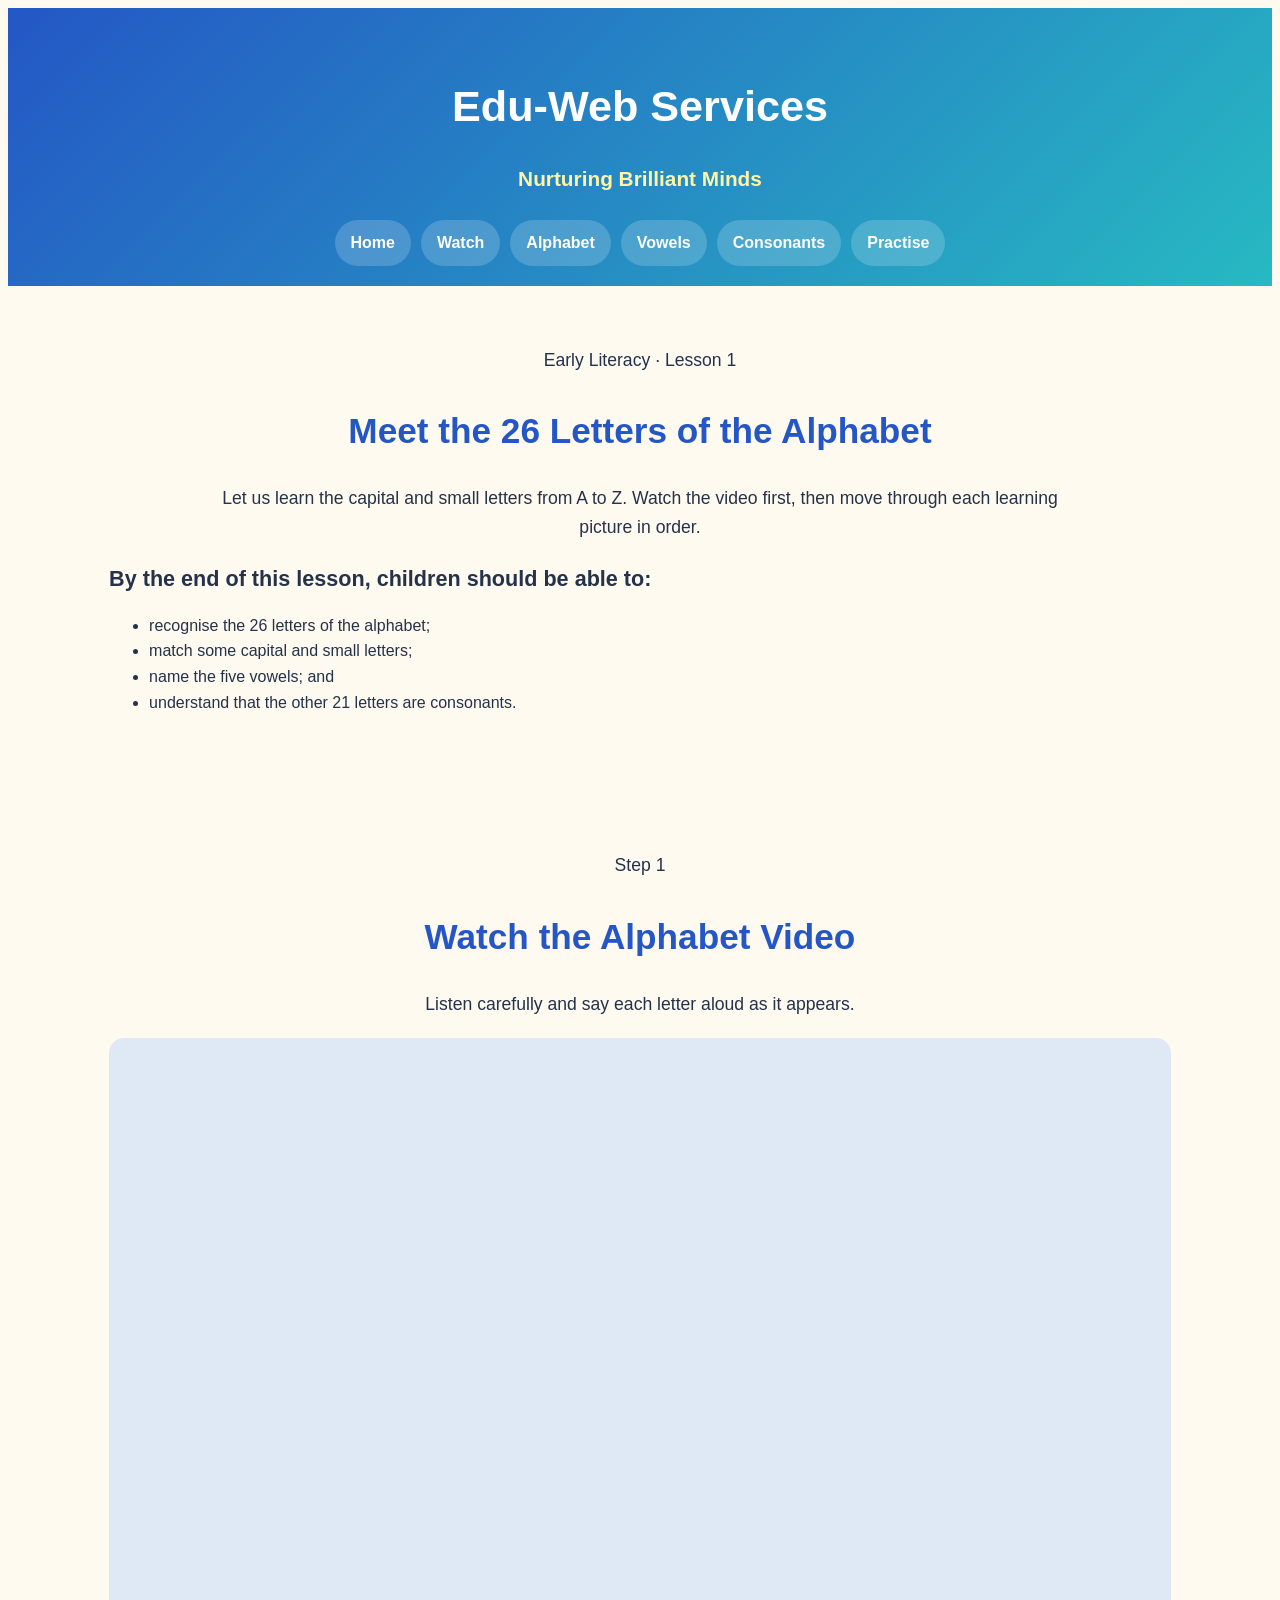
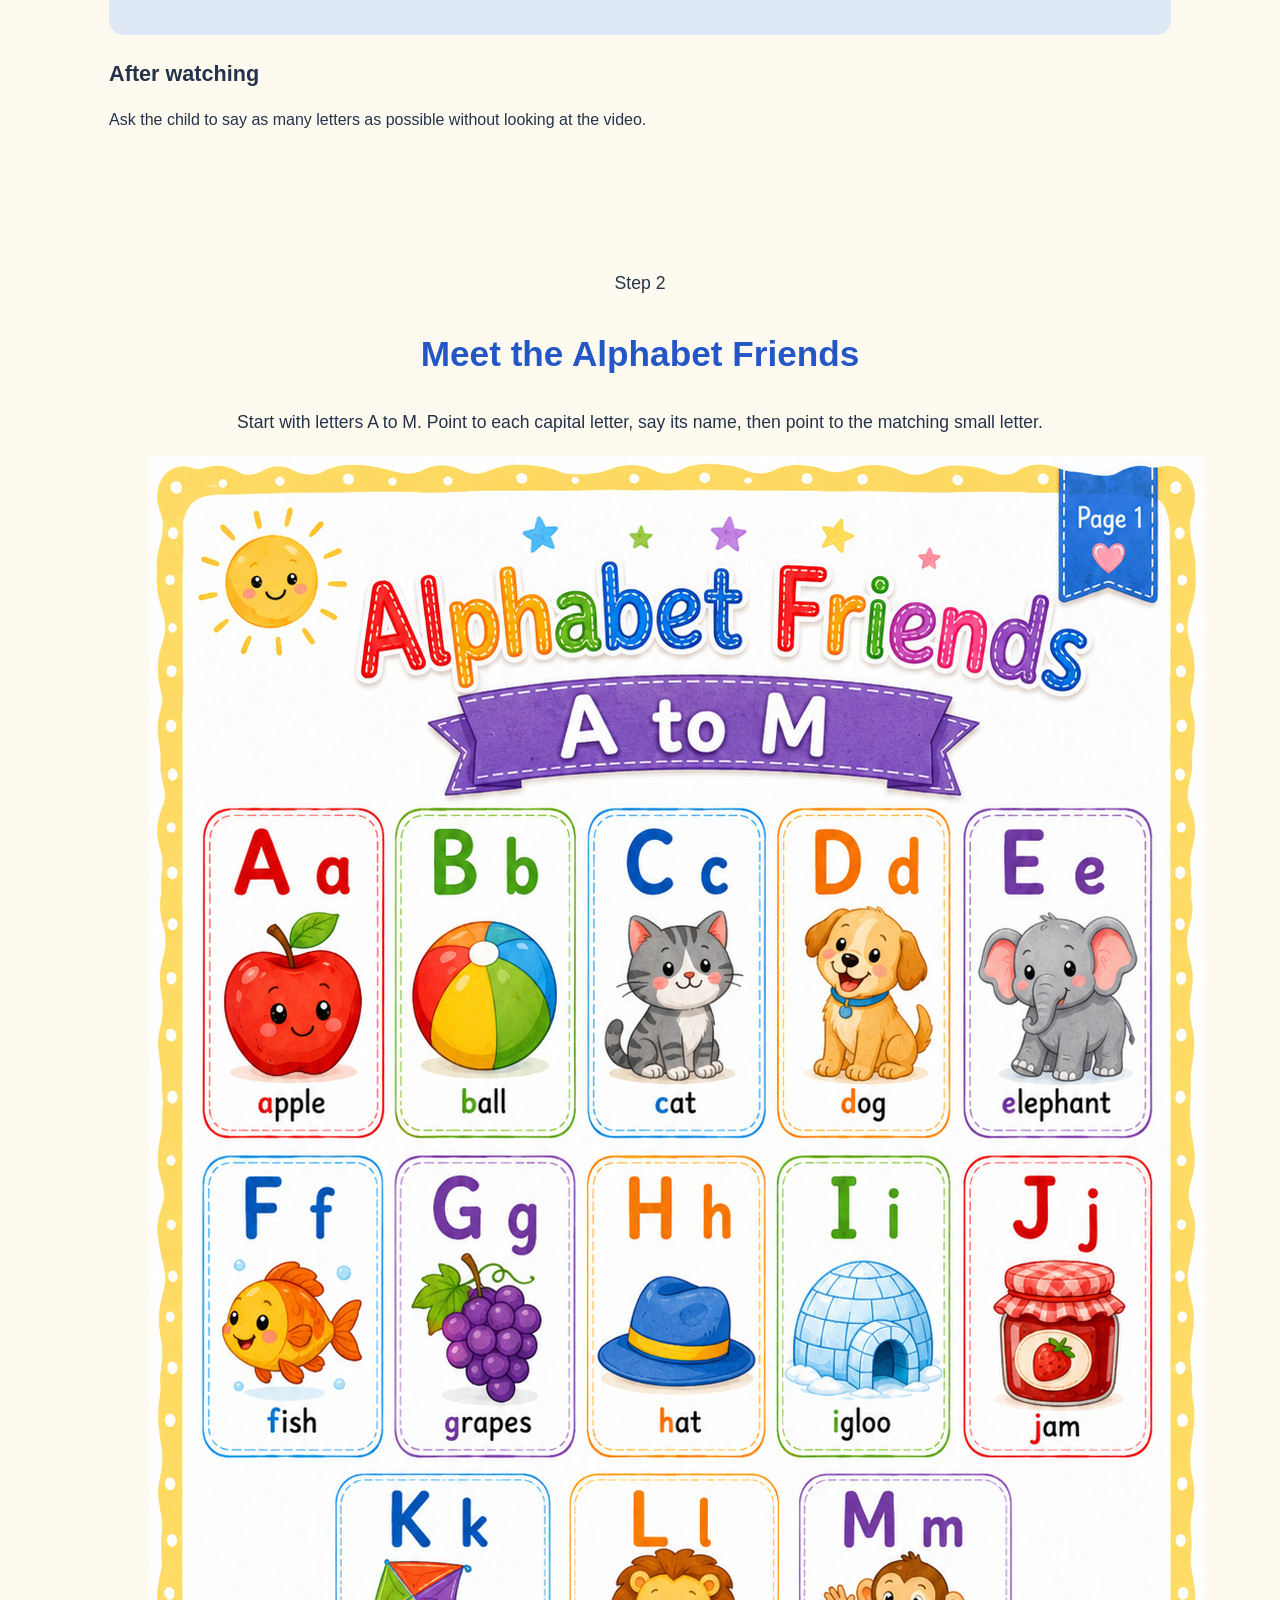
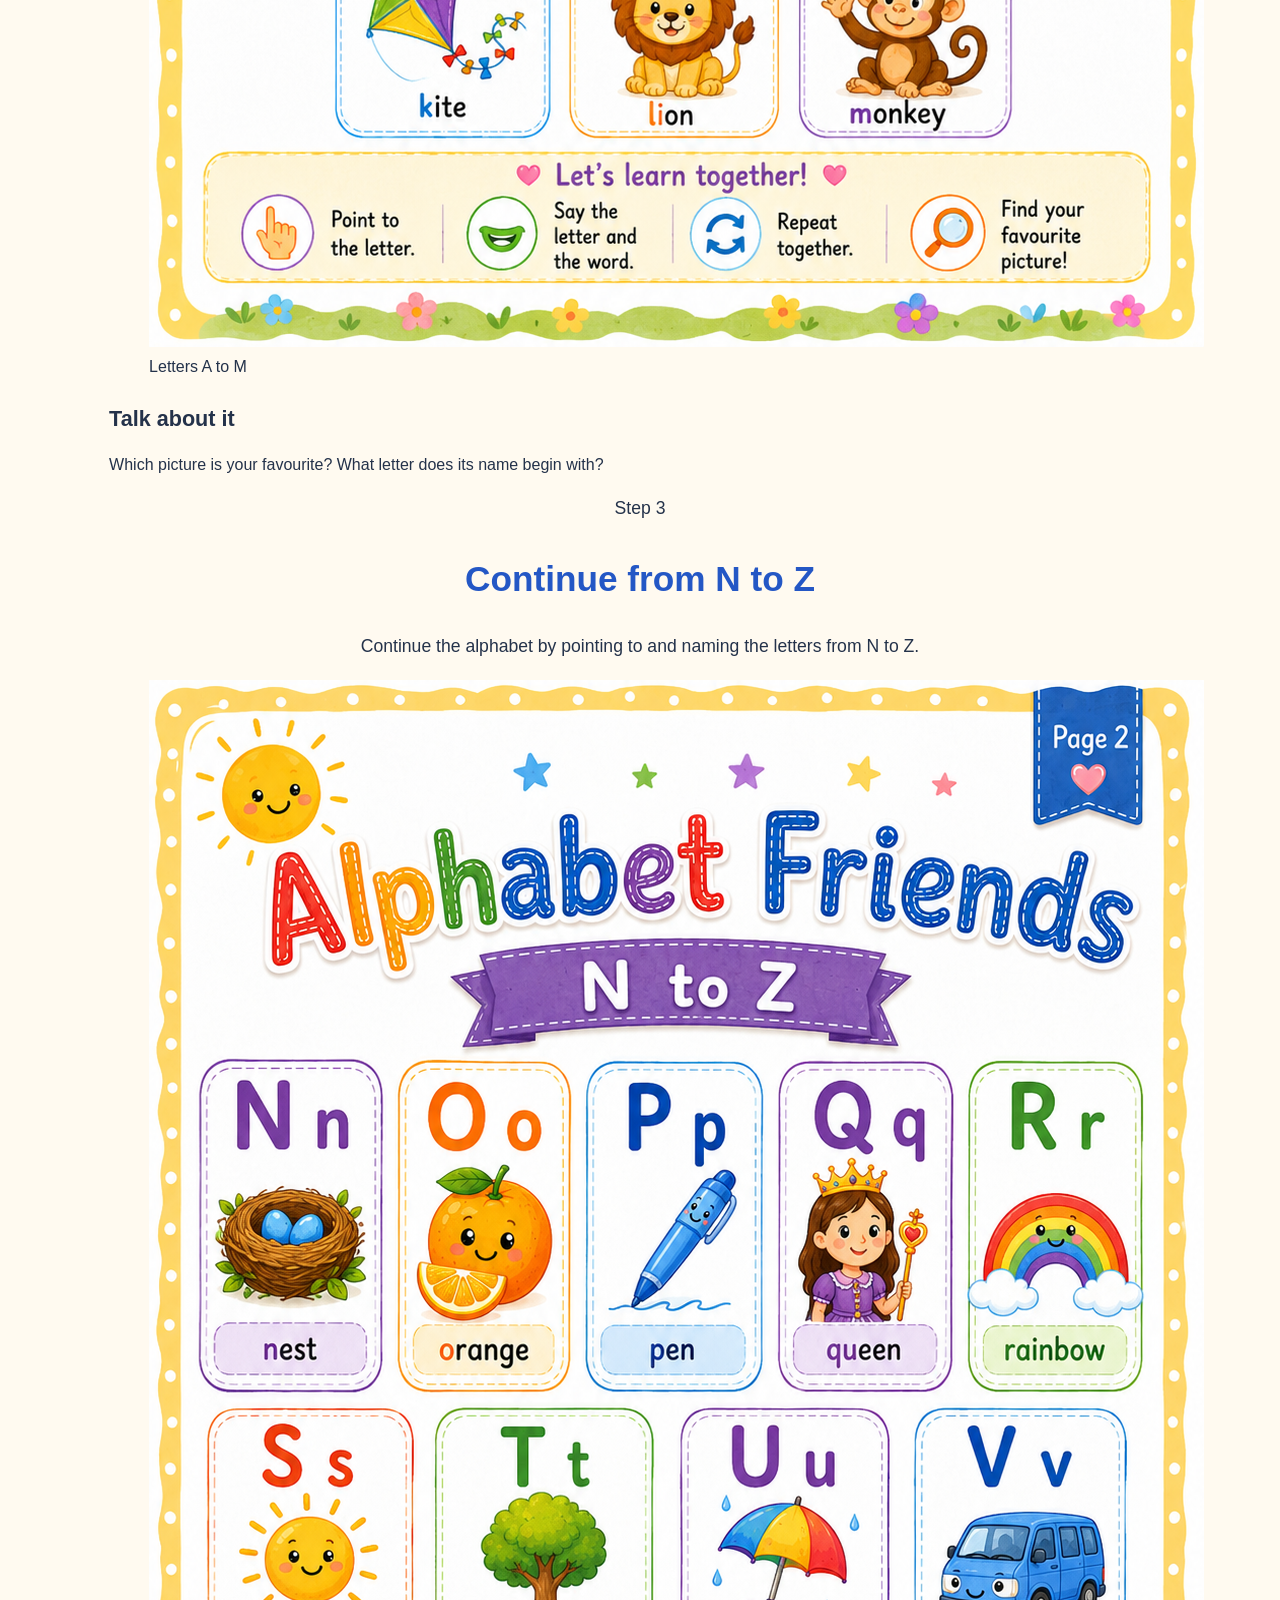
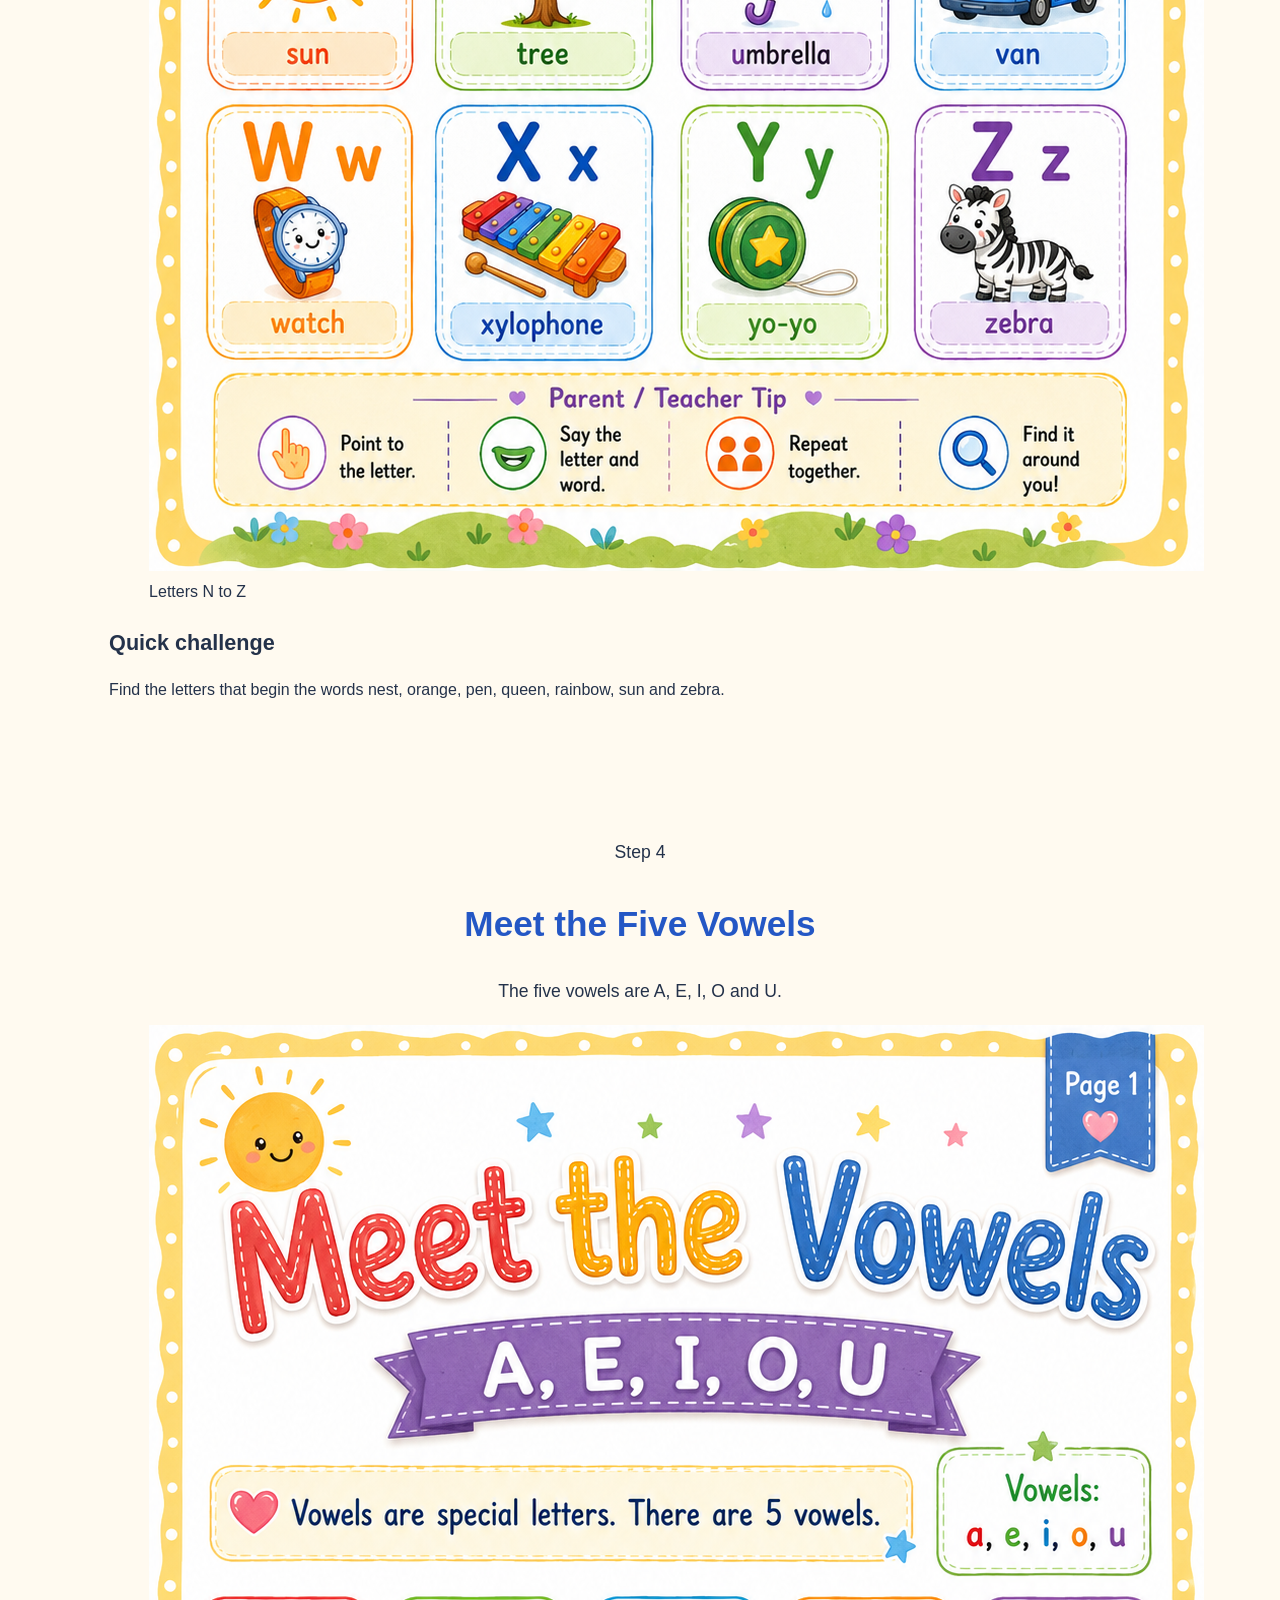
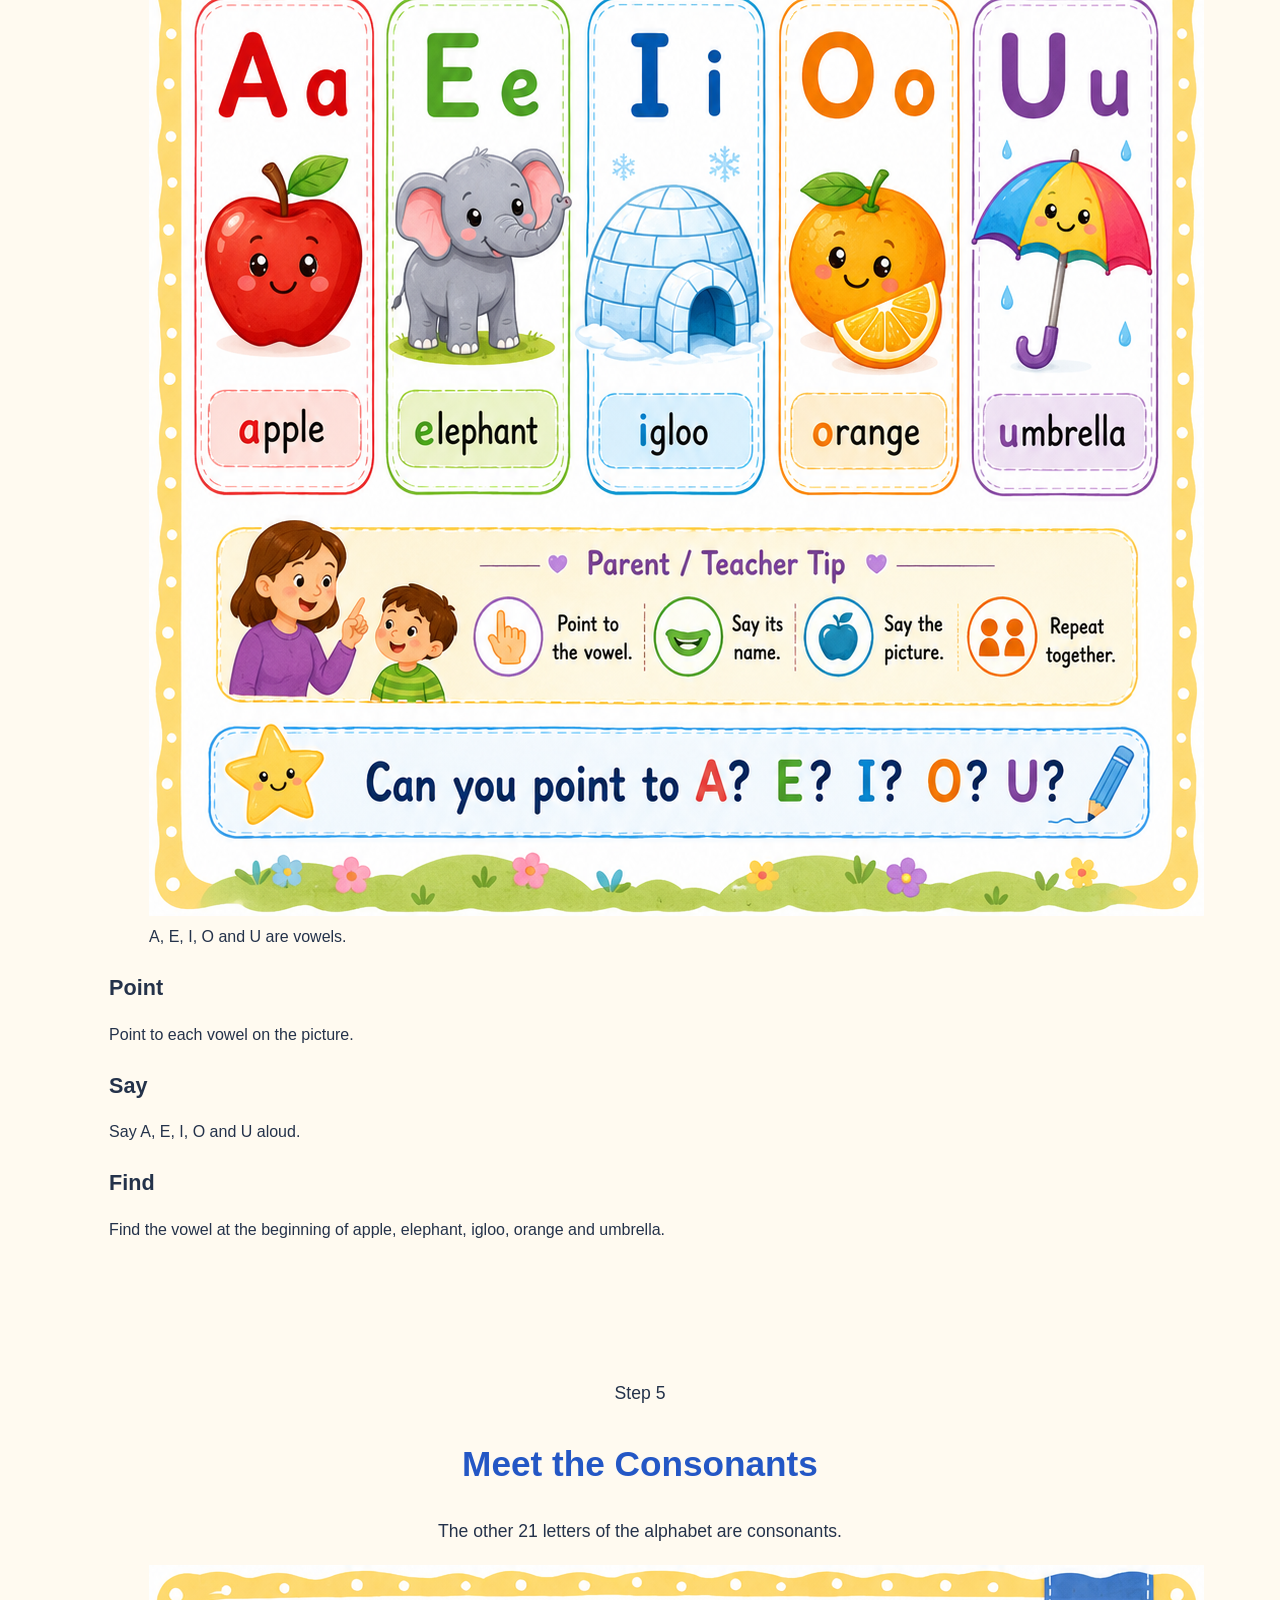
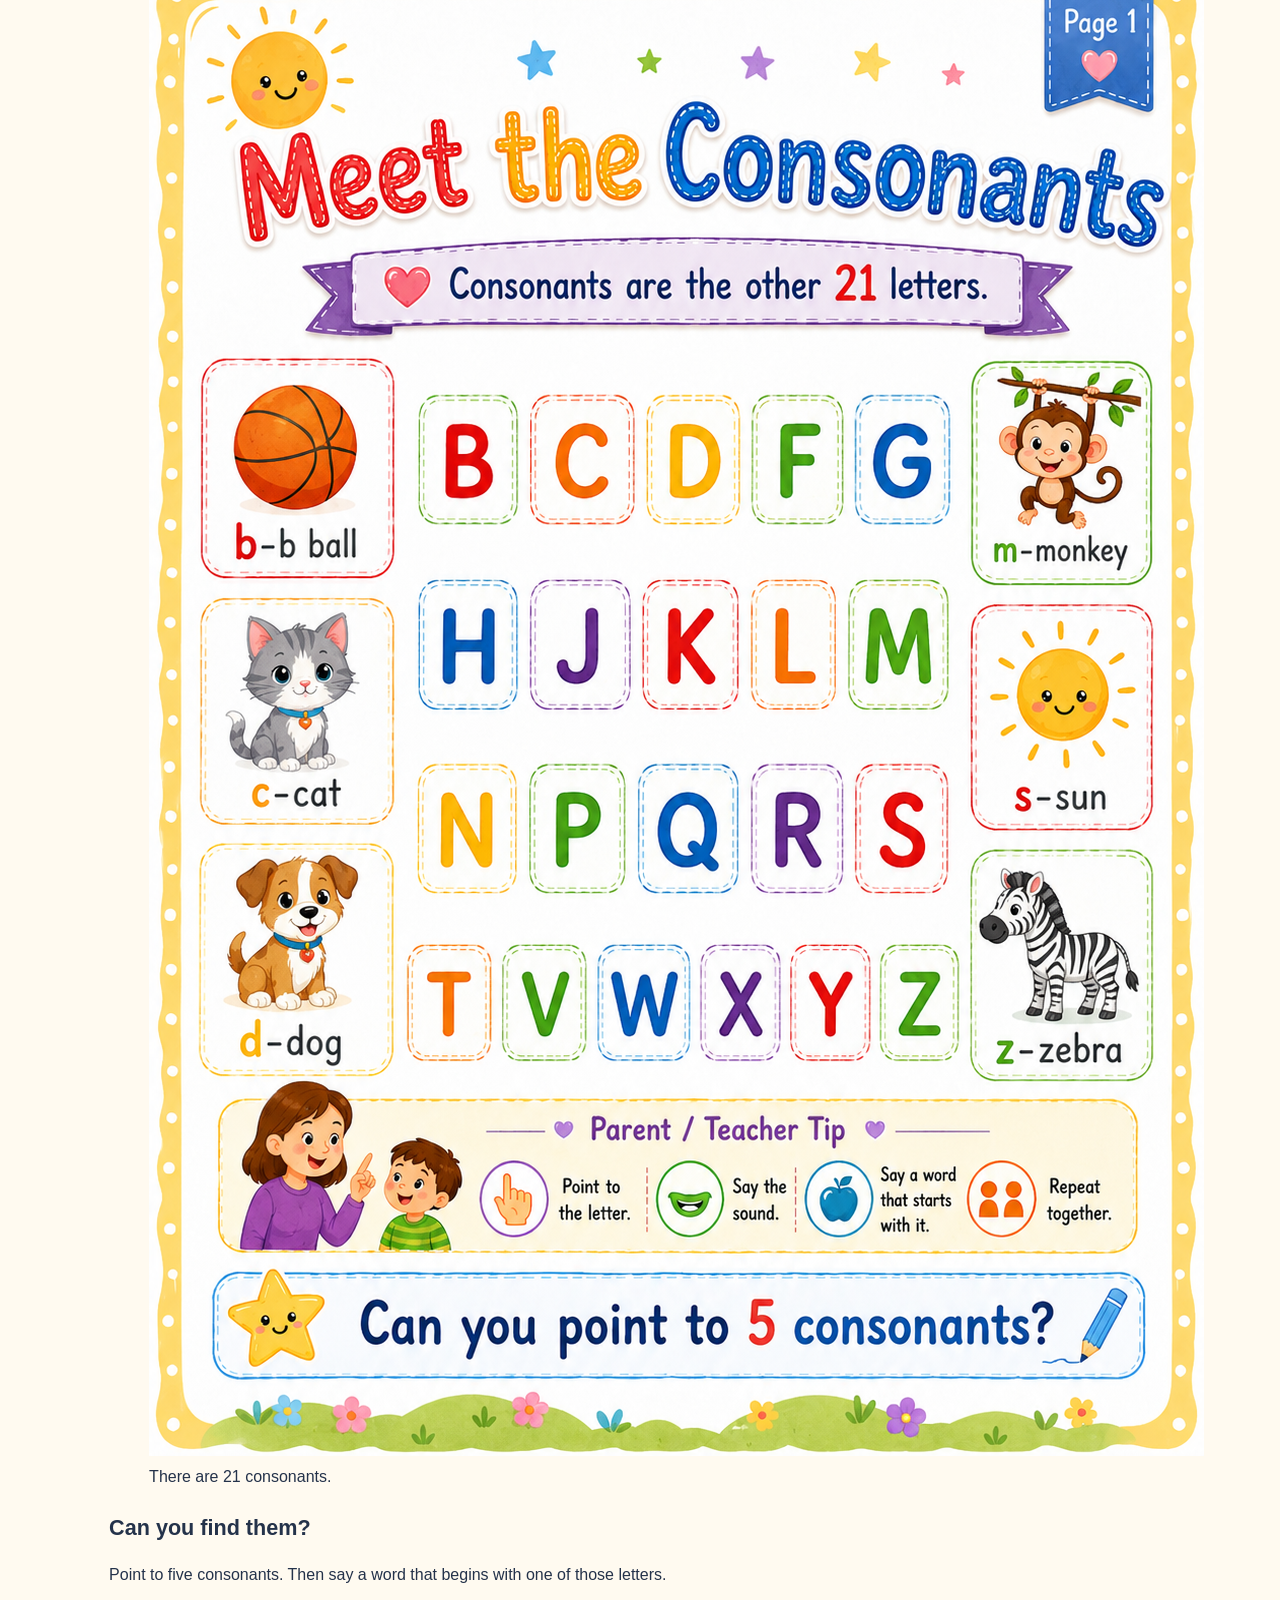
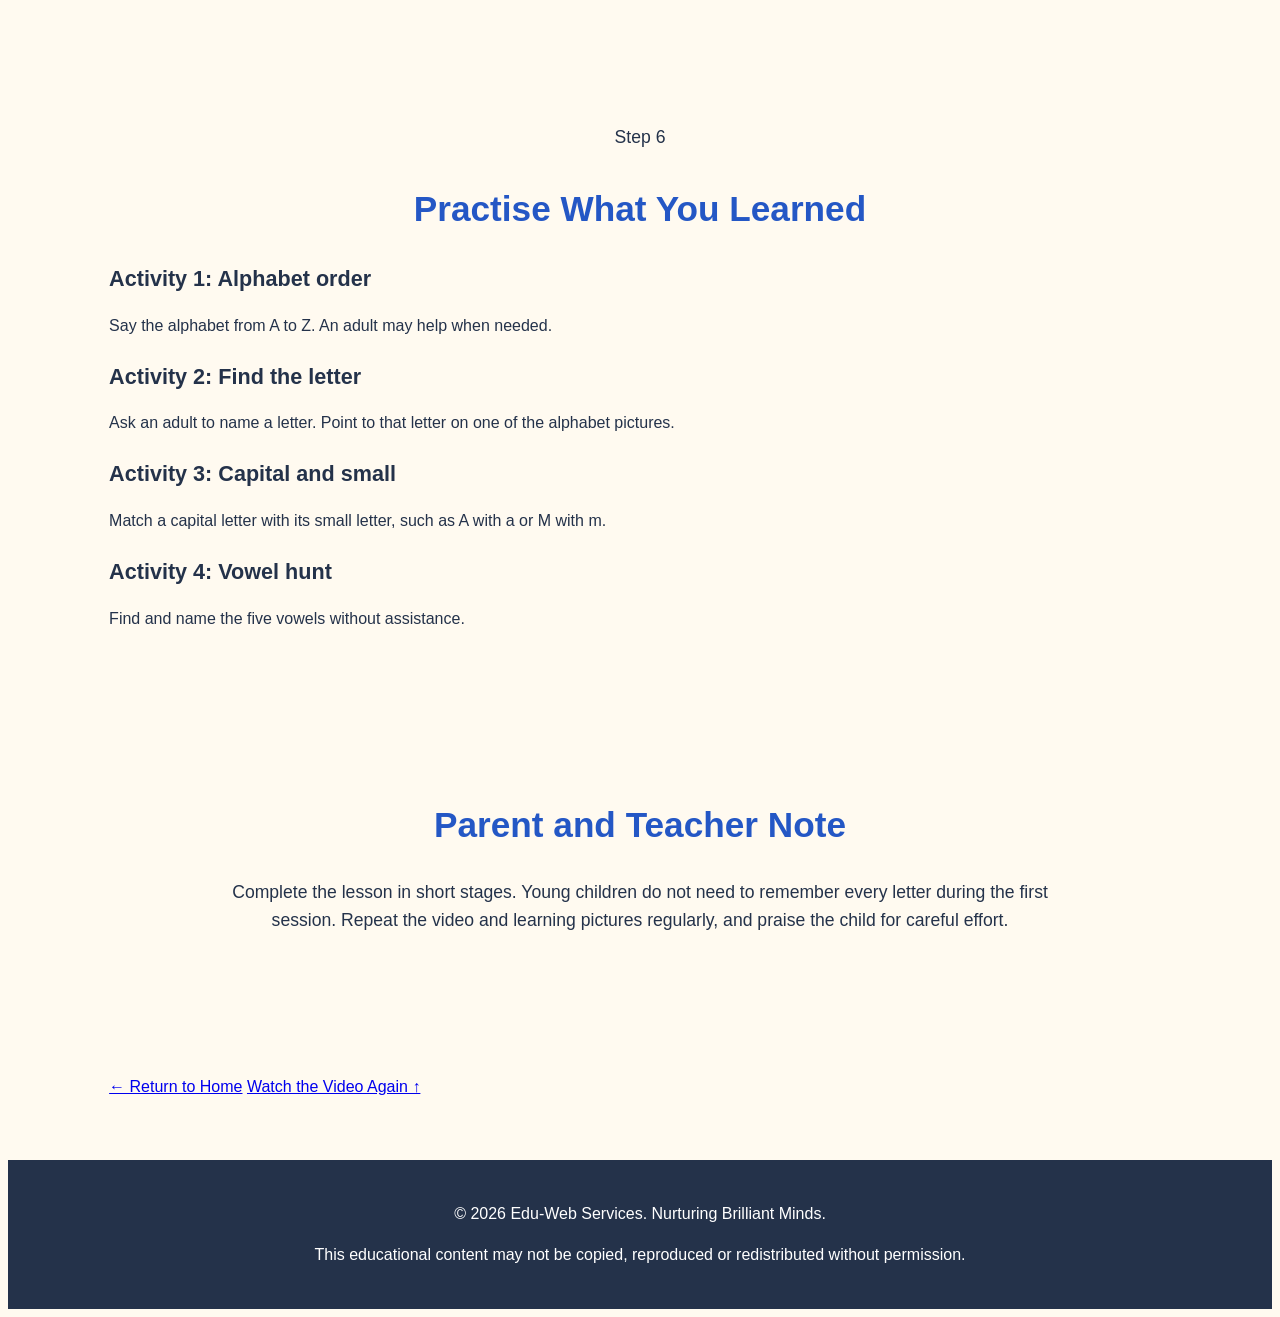
==== alphabet-lesson.html @ 3d9c3ca1 "Create complete alphabet lesson page" ====
<!DOCTYPE html>
<html lang="en">
<head>
    <meta charset="UTF-8">

    <meta
        name="viewport"
        content="width=device-width, initial-scale=1.0"
    >

    <meta
        name="description"
        content="An online alphabet lesson for young learners from Edu-Web Services."
    >

    <title>Alphabet Lesson | Edu-Web Services</title>

    <link rel="stylesheet" href="style.css">
</head>

<body>

    <header>
        <h1>Edu-Web Services</h1>
        <p>Nurturing Brilliant Minds</p>

        <nav>
            <a href="index.html">Home</a>
            <a href="#watch">Watch</a>
            <a href="#alphabet">Alphabet</a>
            <a href="#vowels">Vowels</a>
            <a href="#consonants">Consonants</a>
            <a href="#practice">Practise</a>
        </nav>
    </header>

    <main class="lesson-page">

        <section class="lesson-heading">
            <p class="lesson-label">Early Literacy · Lesson 1</p>

            <h2>Meet the 26 Letters of the Alphabet</h2>

            <p>
                Let us learn the capital and small letters from A to Z.
                Watch the video first, then move through each learning
                picture in order.
            </p>

            <div class="lesson-goals">
                <h3>By the end of this lesson, children should be able to:</h3>

                <ul>
                    <li>recognise the 26 letters of the alphabet;</li>
                    <li>match some capital and small letters;</li>
                    <li>name the five vowels; and</li>
                    <li>understand that the other 21 letters are consonants.</li>
                </ul>
            </div>
        </section>

        <section id="watch" class="lesson-section">

            <p class="lesson-step">Step 1</p>

            <h2>Watch the Alphabet Video</h2>

            <p>
                Listen carefully and say each letter aloud as it appears.
            </p>

            <div class="video-container">
                <iframe
                    src="https://www.youtube.com/embed/04Lworuvt3s"
                    title="Learn the 26 letters of the alphabet"
                    allowfullscreen>
                </iframe>
            </div>

            <div class="instruction-box">
                <h3>After watching</h3>

                <p>
                    Ask the child to say as many letters as possible
                    without looking at the video.
                </p>
            </div>

        </section>

        <section id="alphabet" class="lesson-section">

            <p class="lesson-step">Step 2</p>

            <h2>Meet the Alphabet Friends</h2>

            <p>
                Start with letters A to M. Point to each capital letter,
                say its name, then point to the matching small letter.
            </p>

            <figure class="lesson-image-card">
                <img
                    src="alphabet-a-to-m.png"
                    alt="Alphabet learning chart showing capital and small letters A to M with matching pictures"
                    loading="lazy"
                    draggable="false"
                >

                <figcaption>
                    Letters A to M
                </figcaption>
            </figure>

            <div class="talk-about-it">
                <h3>Talk about it</h3>

                <p>
                    Which picture is your favourite? What letter does
                    its name begin with?
                </p>
            </div>

            <p class="lesson-step">Step 3</p>

            <h2>Continue from N to Z</h2>

            <p>
                Continue the alphabet by pointing to and naming the
                letters from N to Z.
            </p>

            <figure class="lesson-image-card">
                <img
                    src="alphabet-n-to-z.png"
                    alt="Alphabet learning chart showing capital and small letters N to Z with matching pictures"
                    loading="lazy"
                    draggable="false"
                >

                <figcaption>
                    Letters N to Z
                </figcaption>
            </figure>

            <div class="talk-about-it">
                <h3>Quick challenge</h3>

                <p>
                    Find the letters that begin the words nest, orange,
                    pen, queen, rainbow, sun and zebra.
                </p>
            </div>

        </section>

        <section id="vowels" class="lesson-section">

            <p class="lesson-step">Step 4</p>

            <h2>Meet the Five Vowels</h2>

            <p class="important-sentence">
                The five vowels are A, E, I, O and U.
            </p>

            <figure class="lesson-image-card">
                <img
                    src="meet-the-vowels.png"
                    alt="Colourful vowel chart showing A, E, I, O and U with pictures"
                    loading="lazy"
                    draggable="false"
                >

                <figcaption>
                    A, E, I, O and U are vowels.
                </figcaption>
            </figure>

            <div class="activity-grid">

                <article class="activity-card">
                    <h3>Point</h3>
                    <p>Point to each vowel on the picture.</p>
                </article>

                <article class="activity-card">
                    <h3>Say</h3>
                    <p>Say A, E, I, O and U aloud.</p>
                </article>

                <article class="activity-card">
                    <h3>Find</h3>

                    <p>
                        Find the vowel at the beginning of apple,
                        elephant, igloo, orange and umbrella.
                    </p>
                </article>

            </div>

        </section>

        <section id="consonants" class="lesson-section">

            <p class="lesson-step">Step 5</p>

            <h2>Meet the Consonants</h2>

            <p class="important-sentence">
                The other 21 letters of the alphabet are consonants.
            </p>

            <figure class="lesson-image-card">
                <img
                    src="meet-the-consonants.png"
                    alt="Colourful consonant chart showing the 21 consonants"
                    loading="lazy"
                    draggable="false"
                >

                <figcaption>
                    There are 21 consonants.
                </figcaption>
            </figure>

            <div class="talk-about-it">
                <h3>Can you find them?</h3>

                <p>
                    Point to five consonants. Then say a word that begins
                    with one of those letters.
                </p>
            </div>

        </section>

        <section id="practice" class="lesson-section">

            <p class="lesson-step">Step 6</p>

            <h2>Practise What You Learned</h2>

            <div class="activity-grid">

                <article class="activity-card">
                    <h3>Activity 1: Alphabet order</h3>

                    <p>
                        Say the alphabet from A to Z. An adult may help
                        when needed.
                    </p>
                </article>

                <article class="activity-card">
                    <h3>Activity 2: Find the letter</h3>

                    <p>
                        Ask an adult to name a letter. Point to that
                        letter on one of the alphabet pictures.
                    </p>
                </article>

                <article class="activity-card">
                    <h3>Activity 3: Capital and small</h3>

                    <p>
                        Match a capital letter with its small letter,
                        such as A with a or M with m.
                    </p>
                </article>

                <article class="activity-card">
                    <h3>Activity 4: Vowel hunt</h3>

                    <p>
                        Find and name the five vowels without assistance.
                    </p>
                </article>

            </div>

        </section>

        <section class="adult-note">

            <h2>Parent and Teacher Note</h2>

            <p>
                Complete the lesson in short stages. Young children do
                not need to remember every letter during the first
                session. Repeat the video and learning pictures regularly,
                and praise the child for careful effort.
            </p>

        </section>

        <section class="lesson-navigation">

            <a href="index.html">← Return to Home</a>

            <a href="#watch">Watch the Video Again ↑</a>

        </section>

    </main>

    <footer>

        <p>
            &copy; 2026 Edu-Web Services. Nurturing Brilliant Minds.
        </p>

        <p class="copyright-note">
            This educational content may not be copied, reproduced or
            redistributed without permission.
        </p>

    </footer>

</body>
</html>
---- style.css ----
```css
/* ===============================
   EDU-WEB SERVICES WEBSITE DESIGN
   =============================== */

* {
    box-sizing: border-box;
    margin: 0;
    padding: 0;
}

html {
    scroll-behavior: smooth;
}

body {
    font-family: Arial, Helvetica, sans-serif;
    background: #fffaf0;
    color: #24324a;
    line-height: 1.6;
}

/* HEADER */

header {
    background: linear-gradient(135deg, #2457c5, #27b9c2);
    color: white;
    text-align: center;
    padding: 35px 20px 20px;
}

header h1 {
    font-size: 2.7rem;
    margin-bottom: 5px;
}

header p {
    font-size: 1.3rem;
    font-weight: bold;
    color: #fff4a3;
    margin-bottom: 25px;
}

/* NAVIGATION */

nav {
    display: flex;
    justify-content: center;
    flex-wrap: wrap;
    gap: 10px;
}

nav a {
    color: white;
    text-decoration: none;
    background: rgba(255, 255, 255, 0.18);
    padding: 10px 16px;
    border-radius: 25px;
    font-weight: bold;
    transition: 0.3s;
}

nav a:hover {
    background: #ffd85a;
    color: #24324a;
}

/* GENERAL SECTIONS */

section {
    padding: 60px 8%;
}

section h2 {
    text-align: center;
    font-size: 2.2rem;
    color: #2457c5;
    margin-bottom: 25px;
}

section > p {
    max-width: 850px;
    margin: 0 auto 20px;
    text-align: center;
    font-size: 1.1rem;
}

/* HERO SECTION */

#home {
    min-height: 520px;
    display: flex;
    flex-direction: column;
    justify-content: center;
    align-items: center;
    text-align: center;
    background:
        linear-gradient(rgba(255, 255, 255, 0.88), rgba(255, 255, 255, 0.88)),
        radial-gradient(circle at top left, #ffd85a, transparent 35%),
        radial-gradient(circle at bottom right, #ff8a7a, transparent 35%);
}

#home h2 {
    font-size: 3rem;
    max-width: 850px;
    margin-bottom: 20px;
}

#home p {
    max-width: 760px;
    font-size: 1.2rem;
    margin-bottom: 30px;
}

#home a {
    display: inline-block;
    text-decoration: none;
    margin: 8px;
    padding: 14px 24px;
    border-radius: 30px;
    font-weight: bold;
    color: white;
    background: #ff6f61;
    box-shadow: 0 6px 15px rgba(0, 0, 0, 0.12);
    transition: 0.3s;
}

#home a:hover {
    transform: translateY(-3px);
    background: #2457c5;
}

/* CARD SECTIONS */

#levels,
#lessons,
#enrol {
    background: #eef9ff;
}

#subjects,
#resources,
#contact {
    background: #fffaf0;
}

#levels,
#subjects,
#lessons,
#resources {
    text-align: center;
}

#levels div,
#subjects div,
#lessons article,
#resources article {
    display: inline-block;
    vertical-align: top;
    width: 280px;
    min-height: 210px;
    margin: 15px;
    padding: 25px;
    border-radius: 22px;
    background: white;
    box-shadow: 0 8px 22px rgba(36, 87, 197, 0.12);
    transition: 0.3s;
}

#levels div:hover,
#subjects div:hover,
#lessons article:hover,
#resources article:hover {
    transform: translateY(-7px);
}

#levels div:nth-of-type(1) {
    border-top: 8px solid #ff6f61;
}

#levels div:nth-of-type(2) {
    border-top: 8px solid #ffd85a;
}

#levels div:nth-of-type(3) {
    border-top: 8px solid #27b9c2;
}

#levels div:nth-of-type(4) {
    border-top: 8px solid #8c6ee8;
}

#subjects div:nth-of-type(1) {
    border-top: 8px solid #ff8a7a;
}

#subjects div:nth-of-type(2) {
    border-top: 8px solid #4db6e2;
}

#subjects div:nth-of-type(3) {
    border-top: 8px solid #69c779;
}

#subjects div:nth-of-type(4) {
    border-top: 8px solid #f3b544;
}

h3 {
    color: #24324a;
    margin-bottom: 12px;
    font-size: 1.35rem;
}

/* BUTTONS */

button {
    border: none;
    background: #2457c5;
    color: white;
    padding: 12px 20px;
    border-radius: 25px;
    font-size: 1rem;
    font-weight: bold;
    cursor: pointer;
    margin-top: 15px;
    transition: 0.3s;
}

button:hover {
    background: #ff6f61;
    transform: translateY(-2px);
}
.video-container {
    position: relative;
    width: 100%;
    padding-bottom: 56.25%;
    margin-bottom: 18px;
    overflow: hidden;
    border-radius: 15px;
    background: #dfe9f5;
}

.video-container iframe {
    position: absolute;
    top: 0;
    left: 0;
    width: 100%;
    height: 100%;
    border: none;
}
/* ENROLMENT */

#enrol {
    text-align: center;
}

#enrol button:nth-of-type(2) {
    background: #27b9c2;
}

#enrol button:nth-of-type(2):hover {
    background: #ff6f61;
}
.form-button {
    display: inline-block;
    text-decoration: none;
    background: #2457c5;
    color: white;
    padding: 12px 20px;
    border-radius: 25px;
    font-size: 1rem;
    font-weight: bold;
    margin-top: 15px;
    transition: 0.3s;
}

.form-button:hover {
    background: #ff6f61;
    transform: translateY(-2px);
}
/* CONTACT */

#contact {
    text-align: center;
}

/* FOOTER */

footer {
    background: #24324a;
    color: white;
    text-align: center;
    padding: 25px 15px;
}

/* MOBILE DESIGN */

@media (max-width: 768px) {
    header h1 {
        font-size: 2rem;
    }

    header p {
        font-size: 1.05rem;
    }

    nav {
        flex-direction: column;
        align-items: center;
    }

    nav a {
        width: 90%;
        max-width: 320px;
    }

    #home h2 {
        font-size: 2.2rem;
    }

    section {
        padding: 45px 20px;
    }

    #levels div,
    #subjects div,
    #lessons article,
    #resources article {
        width: 90%;
        max-width: 360px;
        margin: 12px auto;
        display: block;
    }
}
```
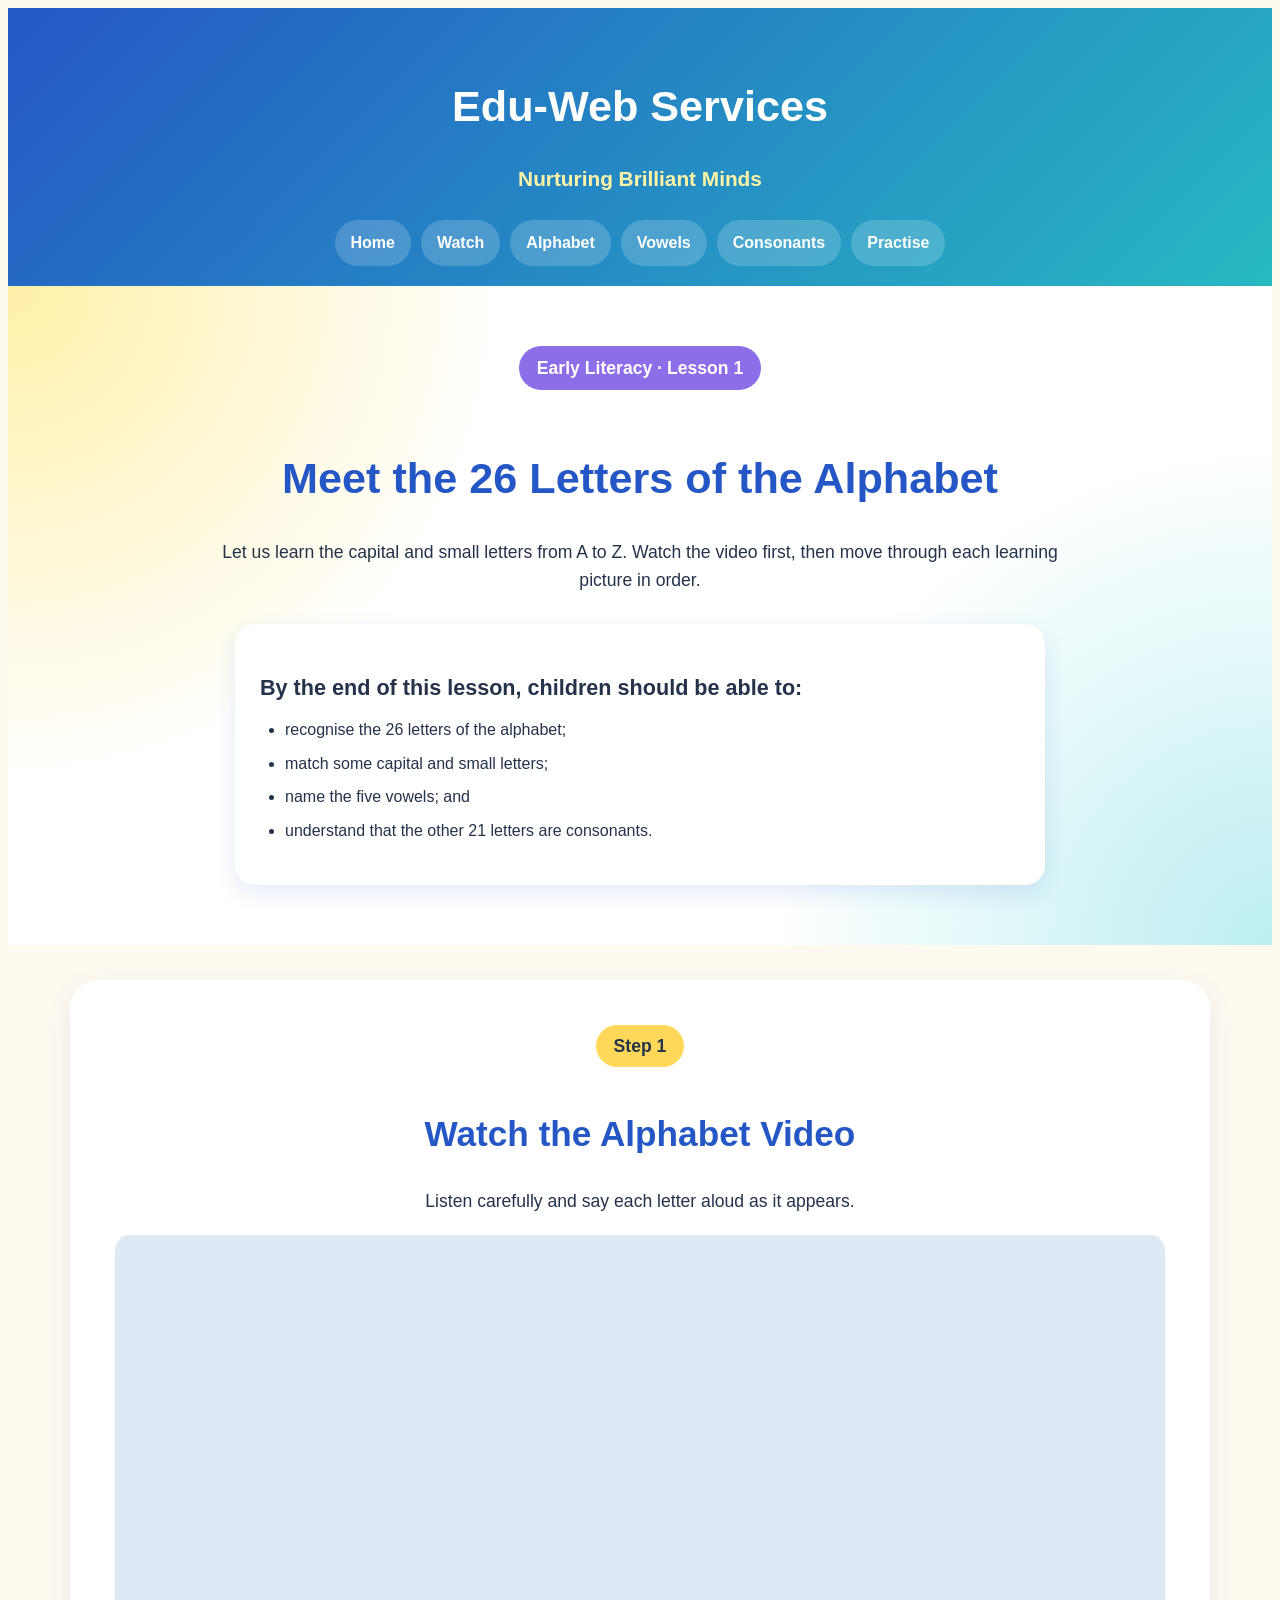
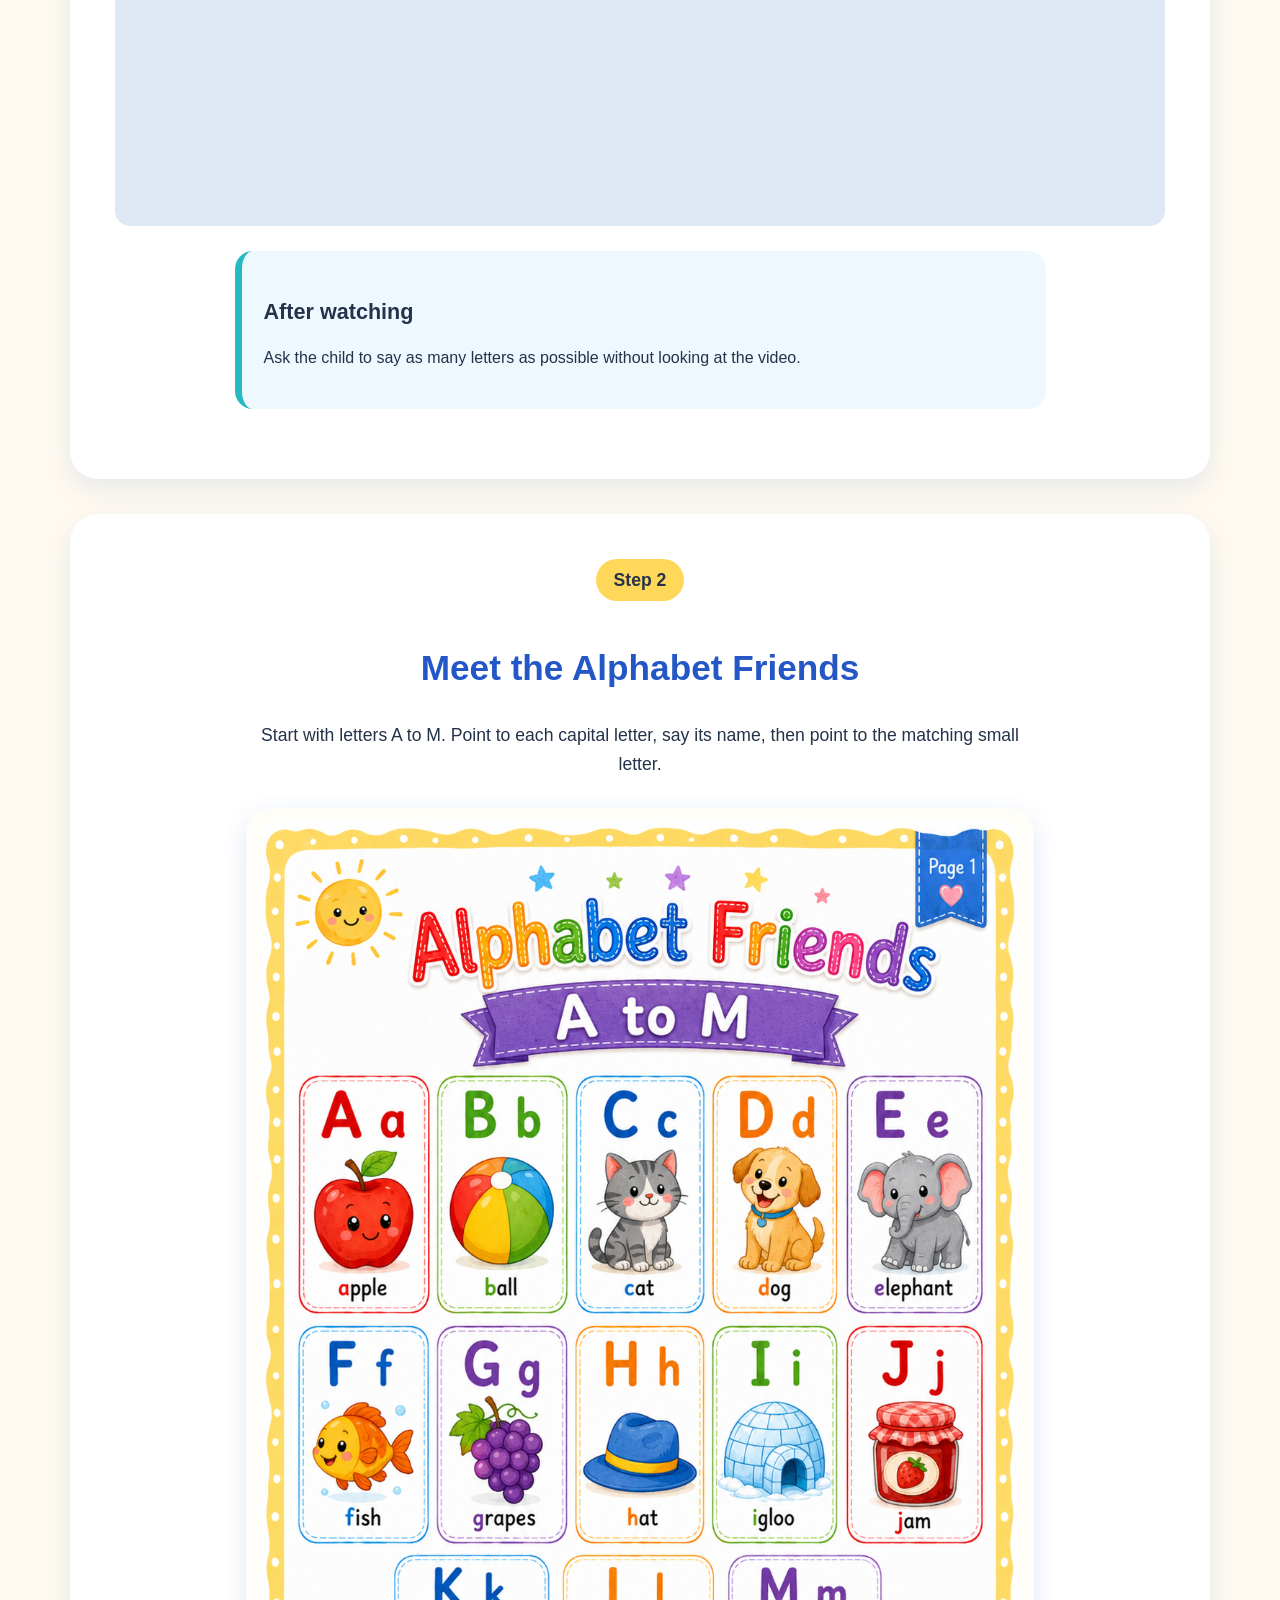
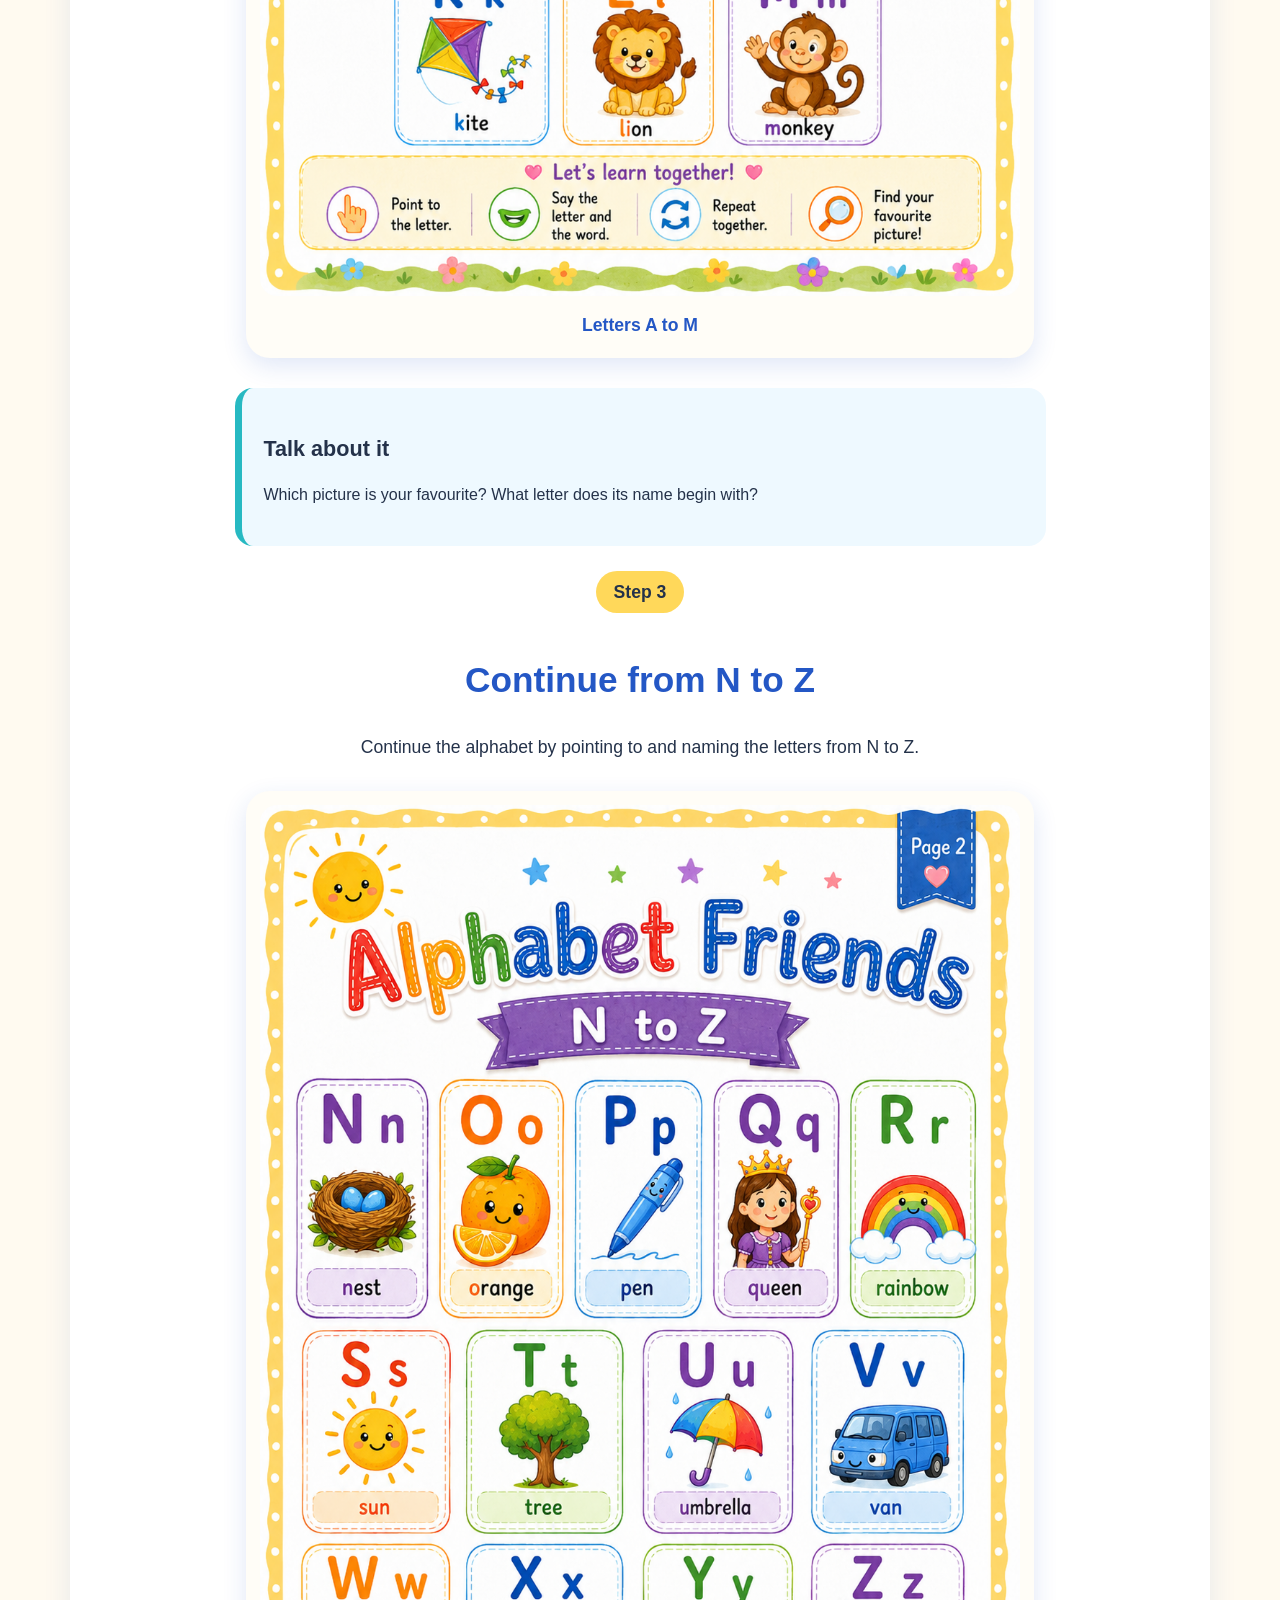
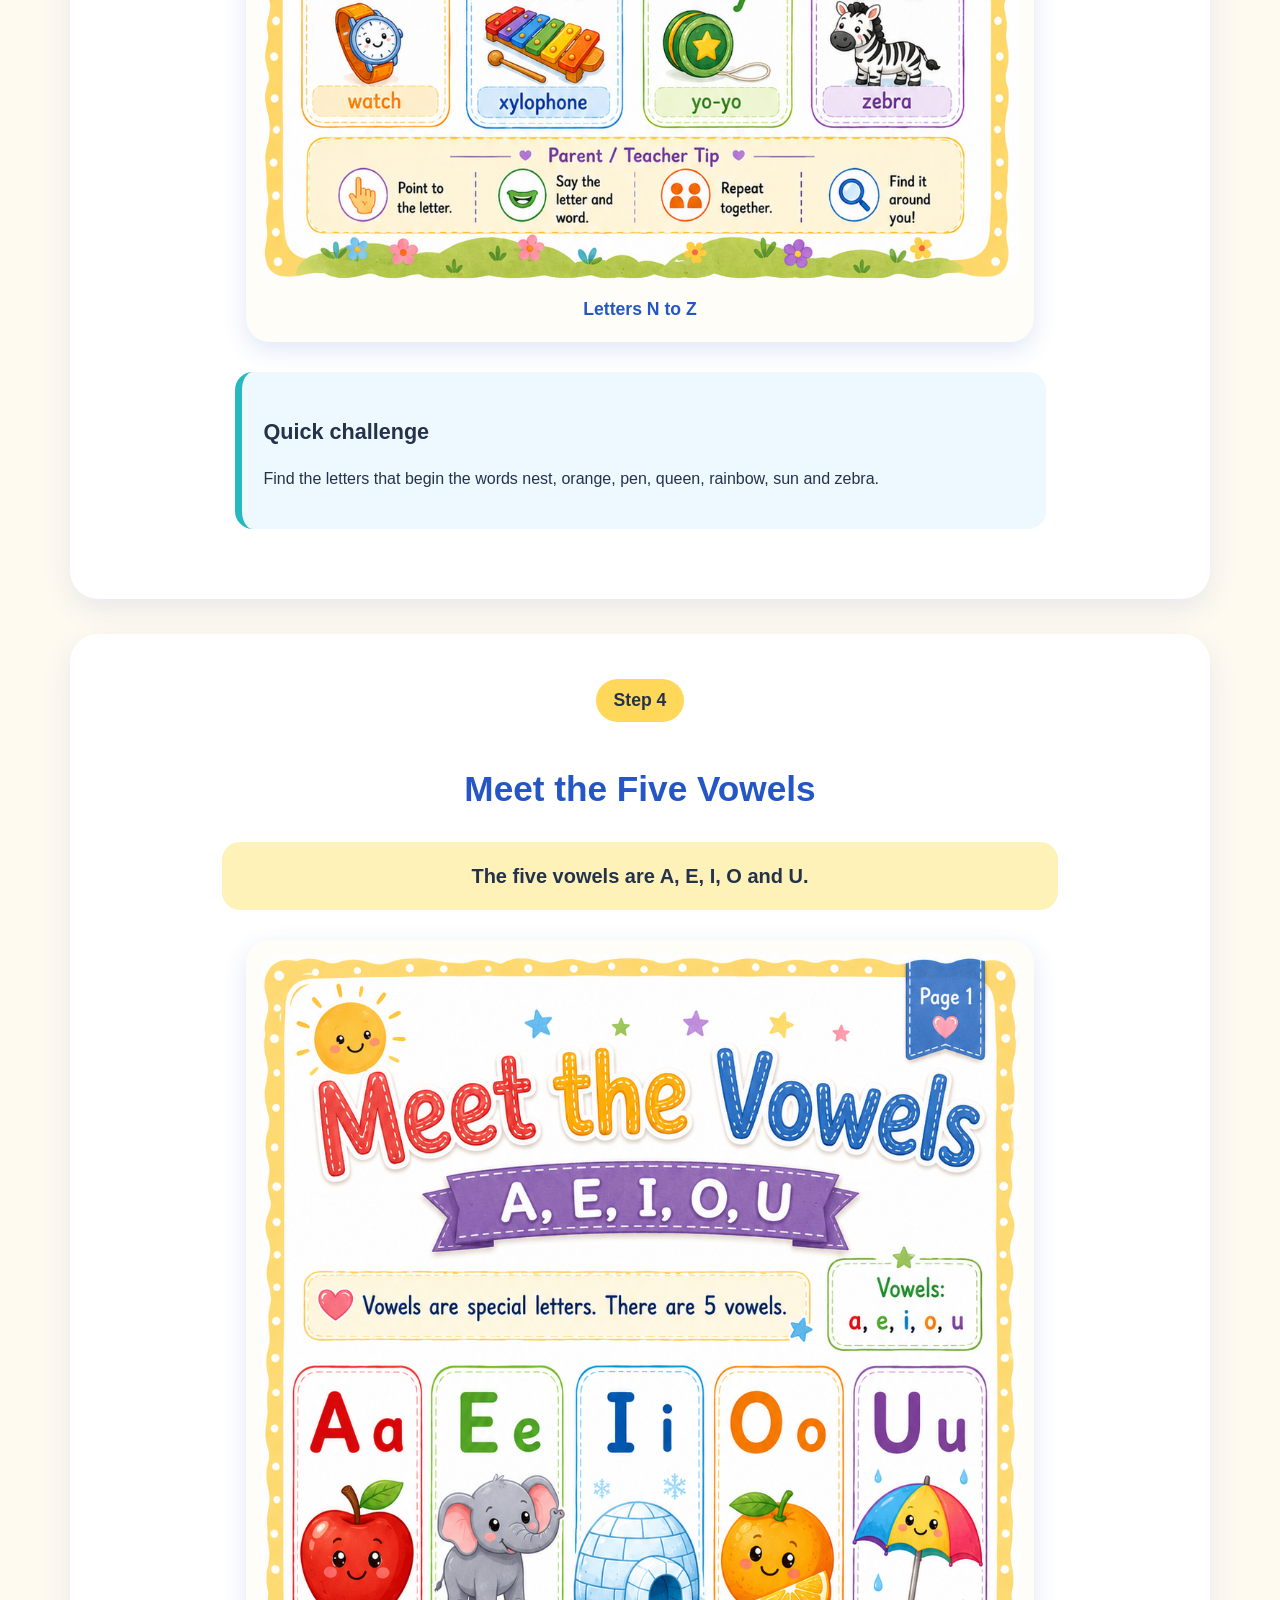
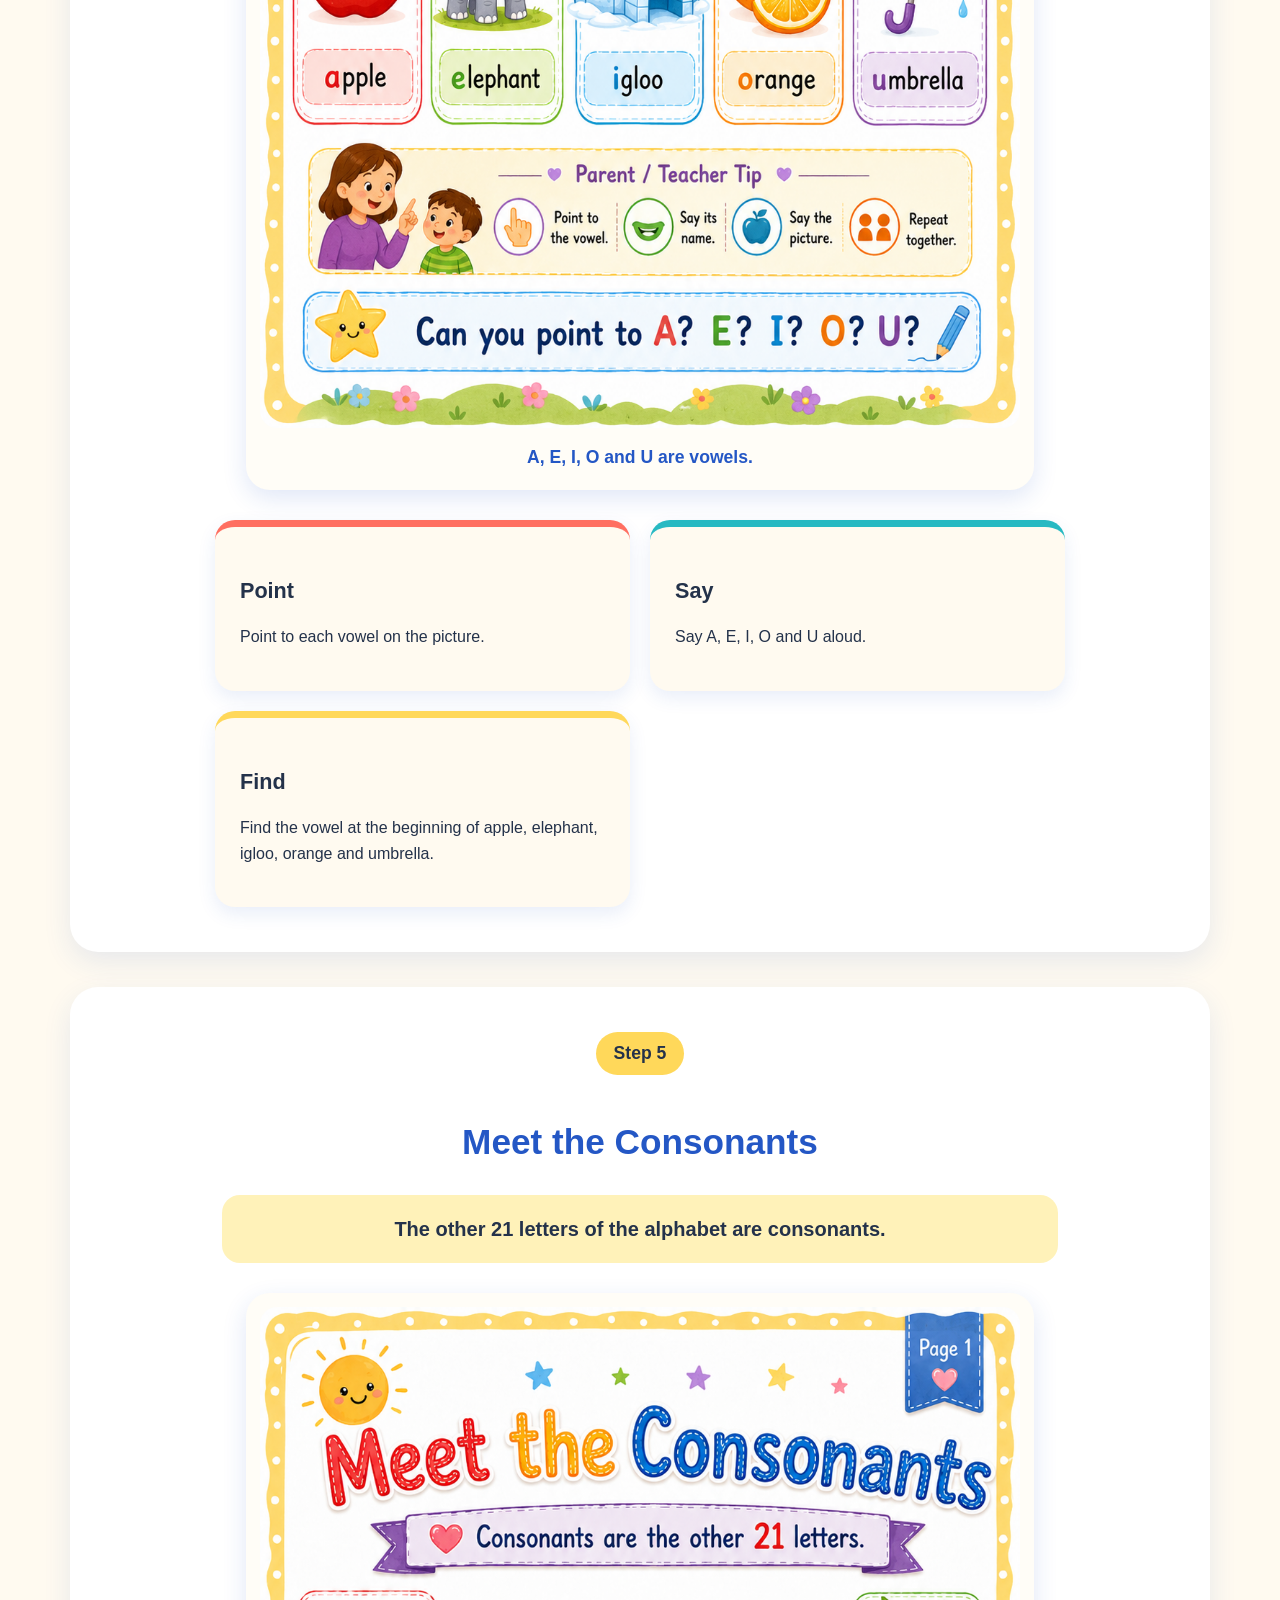
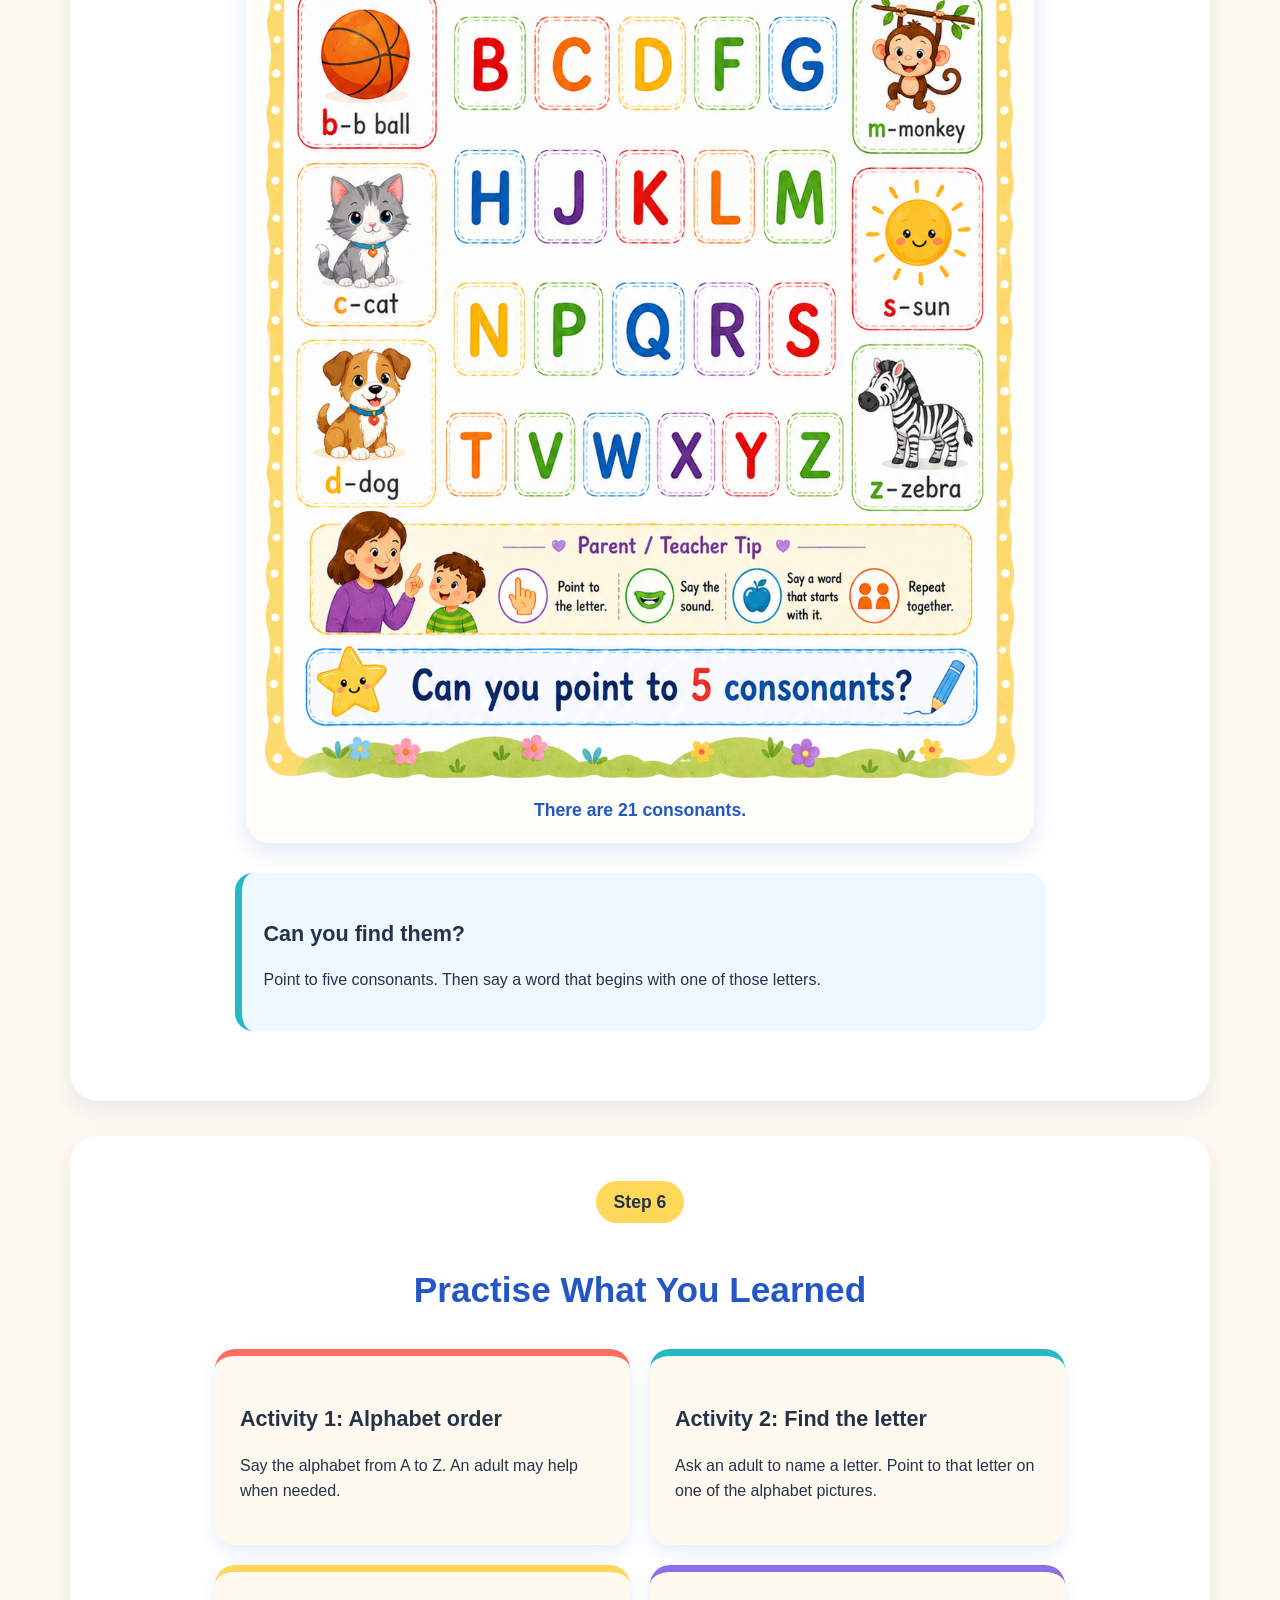
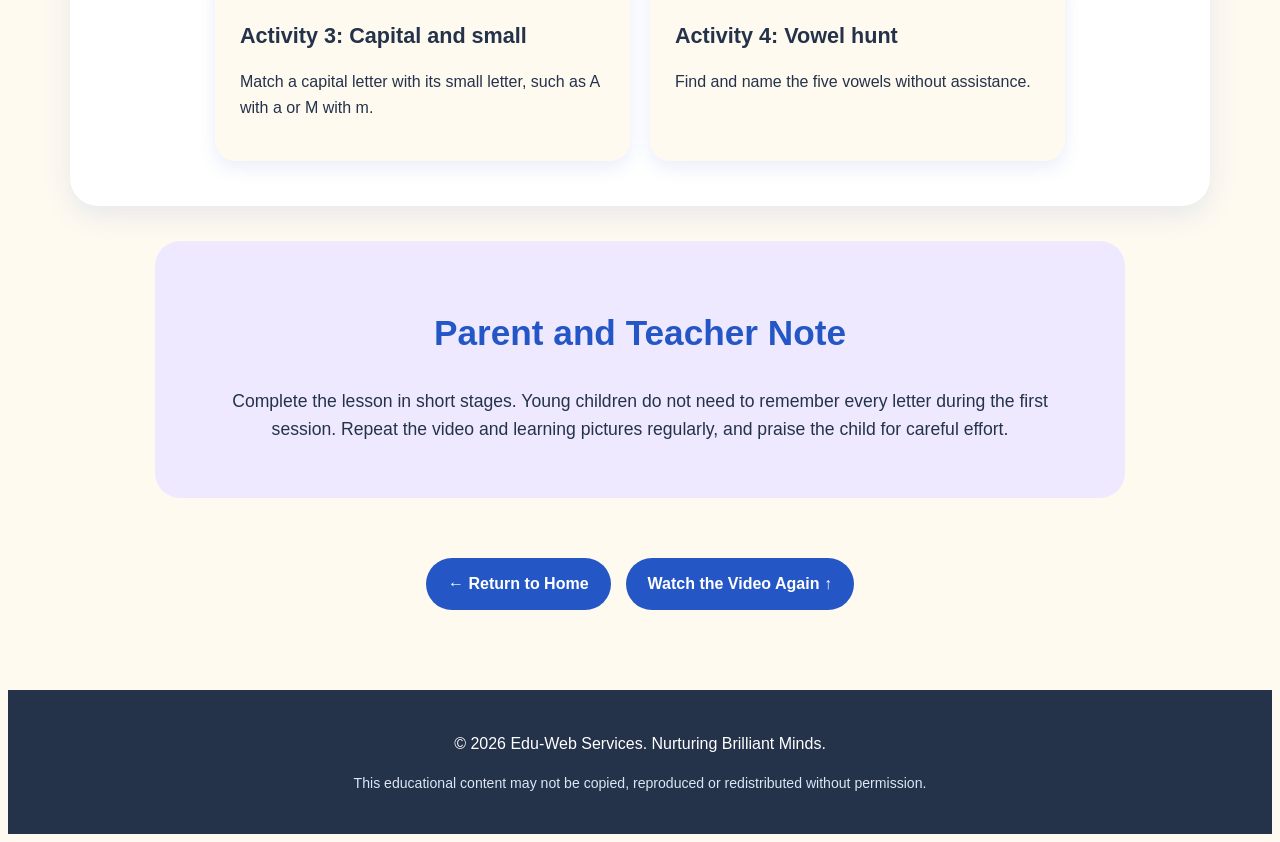
==== commit 7a167e61: "Replace unavailable alphabet video" ====
--- a/alphabet-lesson.html
+++ b/alphabet-lesson.html
@@ -71,7 +71,7 @@
 
             <div class="video-container">
                 <iframe
-                    src="https://www.youtube.com/embed/04Lworuvt3s"
+                    src="https://www.youtube.com/embed/HPEJ2HM7rg4"
                     title="Learn the 26 letters of the alphabet"
                     allowfullscreen>
                 </iframe>
--- a/style.css
+++ b/style.css
@@ -334,3 +334,242 @@
     }
 }
 ```
+/* ===============================
+   ONLINE LESSON PAGE
+   =============================== */
+
+.lesson-page {
+    background: #f6fbff;
+}
+
+.lesson-heading {
+    text-align: center;
+    background:
+        radial-gradient(circle at top left, #fff0a8, transparent 35%),
+        radial-gradient(circle at bottom right, #bceef1, transparent 35%),
+        white;
+}
+
+.lesson-heading h2 {
+    max-width: 900px;
+    margin-left: auto;
+    margin-right: auto;
+    font-size: 2.7rem;
+}
+
+.lesson-label {
+    display: inline-block;
+    background: #8c6ee8;
+    color: white;
+    padding: 8px 18px;
+    border-radius: 25px;
+    font-weight: bold;
+    margin-bottom: 18px;
+}
+
+.lesson-goals {
+    max-width: 760px;
+    margin: 30px auto 0;
+    padding: 25px;
+    text-align: left;
+    background: white;
+    border-radius: 20px;
+    box-shadow: 0 8px 22px rgba(36, 87, 197, 0.12);
+}
+
+.lesson-goals ul {
+    padding-left: 25px;
+    margin-top: 12px;
+}
+
+.lesson-goals li {
+    margin-bottom: 8px;
+}
+
+.lesson-section {
+    max-width: 1050px;
+    margin: 35px auto;
+    padding: 45px;
+    background: white;
+    border-radius: 28px;
+    box-shadow: 0 10px 28px rgba(36, 87, 197, 0.11);
+    text-align: center;
+}
+
+.lesson-section > p {
+    max-width: 800px;
+}
+
+.lesson-step {
+    display: inline-block;
+    background: #ffd85a;
+    color: #24324a;
+    padding: 7px 18px;
+    border-radius: 22px;
+    font-weight: bold;
+    margin-bottom: 10px;
+}
+
+.lesson-image-card {
+    max-width: 760px;
+    margin: 30px auto;
+    padding: 14px;
+    background: #fffdf7;
+    border-radius: 24px;
+    box-shadow: 0 8px 24px rgba(36, 87, 197, 0.14);
+}
+
+.lesson-image-card img {
+    display: block;
+    width: 100%;
+    height: auto;
+    border-radius: 17px;
+    user-select: none;
+}
+
+.lesson-image-card figcaption {
+    padding: 15px 10px 5px;
+    color: #2457c5;
+    font-weight: bold;
+    font-size: 1.1rem;
+}
+
+.instruction-box,
+.talk-about-it {
+    max-width: 760px;
+    margin: 25px auto;
+    padding: 22px;
+    border-radius: 18px;
+    background: #eef9ff;
+    border-left: 7px solid #27b9c2;
+    text-align: left;
+}
+
+.important-sentence {
+    max-width: 700px;
+    margin: 20px auto;
+    padding: 18px;
+    border-radius: 18px;
+    background: #fff2b9;
+    color: #24324a;
+    font-size: 1.25rem;
+    font-weight: bold;
+}
+
+.activity-grid {
+    display: grid;
+    grid-template-columns: repeat(2, minmax(0, 1fr));
+    gap: 20px;
+    max-width: 850px;
+    margin: 30px auto 0;
+}
+
+.activity-card {
+    padding: 25px;
+    background: #fffaf0;
+    border-radius: 20px;
+    border-top: 7px solid #ff6f61;
+    box-shadow: 0 7px 18px rgba(36, 87, 197, 0.1);
+    text-align: left;
+}
+
+.activity-card:nth-child(2) {
+    border-top-color: #27b9c2;
+}
+
+.activity-card:nth-child(3) {
+    border-top-color: #ffd85a;
+}
+
+.activity-card:nth-child(4) {
+    border-top-color: #8c6ee8;
+}
+
+.adult-note {
+    max-width: 900px;
+    margin: 35px auto;
+    padding: 35px;
+    background: #efe9ff;
+    border-radius: 25px;
+    text-align: center;
+}
+
+.lesson-navigation {
+    display: flex;
+    justify-content: center;
+    flex-wrap: wrap;
+    gap: 15px;
+    max-width: 900px;
+    margin: 20px auto 55px;
+    padding: 25px;
+}
+
+.lesson-navigation a {
+    display: inline-block;
+    text-decoration: none;
+    background: #2457c5;
+    color: white;
+    padding: 13px 22px;
+    border-radius: 26px;
+    font-weight: bold;
+    transition: 0.3s;
+}
+
+.lesson-navigation a:hover {
+    background: #ff6f61;
+    transform: translateY(-2px);
+}
+
+.copyright-note {
+    margin-top: 8px;
+    font-size: 0.88rem;
+    color: #dce6f6;
+}
+
+@media (max-width: 768px) {
+    .lesson-heading h2 {
+        font-size: 2.05rem;
+    }
+
+    .lesson-section {
+        margin: 20px 12px;
+        padding: 30px 15px;
+        border-radius: 20px;
+    }
+
+    .lesson-image-card {
+        padding: 7px;
+        border-radius: 16px;
+    }
+
+    .activity-grid {
+        grid-template-columns: 1fr;
+    }
+
+    .lesson-navigation {
+        flex-direction: column;
+        padding: 20px;
+    }
+
+    .lesson-navigation a {
+        width: 100%;
+        text-align: center;
+    }
+}
+.lesson-button {
+    display: inline-block;
+    text-decoration: none;
+    background: #ff6f61;
+    color: white;
+    padding: 12px 20px;
+    border-radius: 25px;
+    font-size: 1rem;
+    font-weight: bold;
+    margin-top: 15px;
+    transition: 0.3s;
+}
+
+.lesson-button:hover {
+    background: #2457c5;
+    transform: translateY(-2px);
+}
